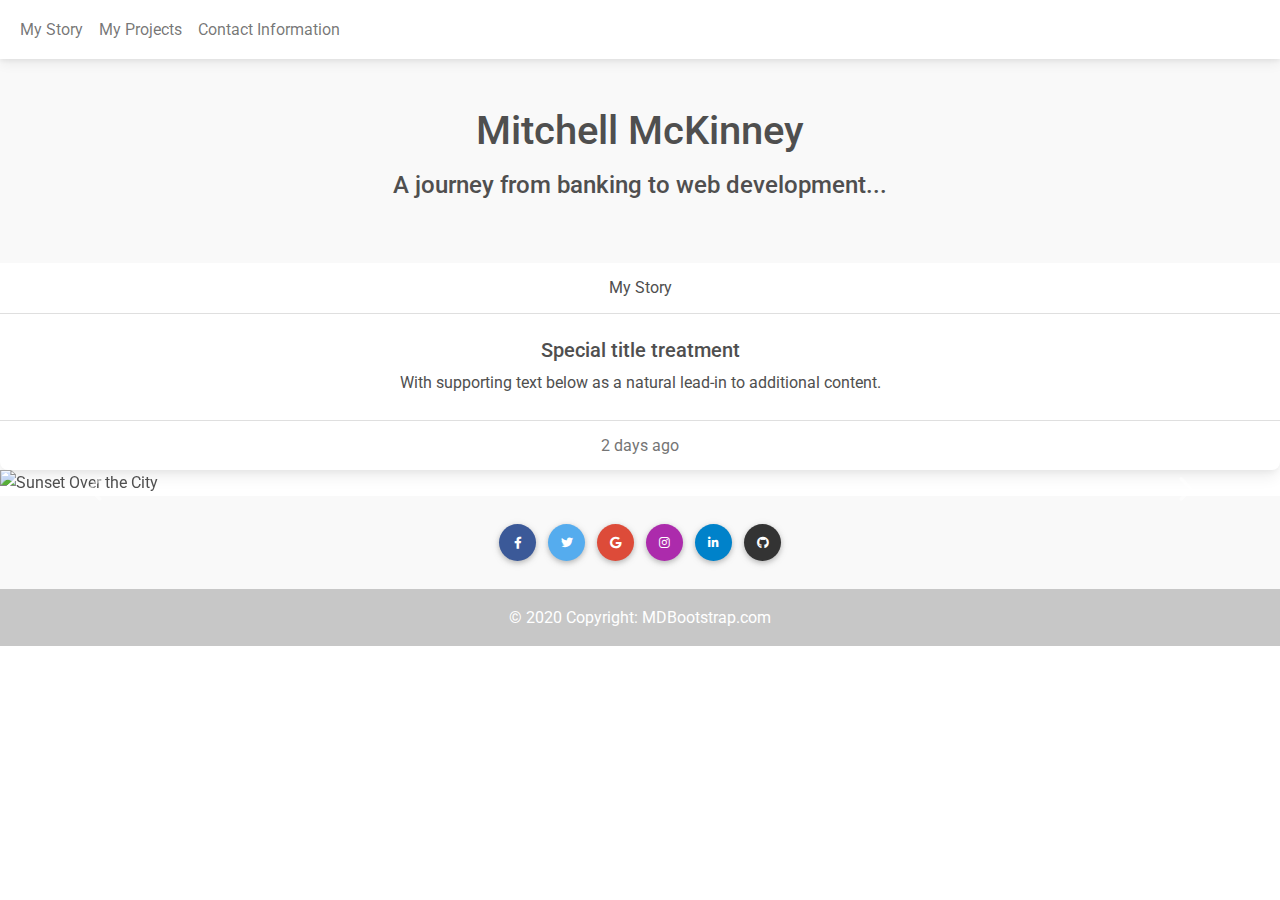
==== index.html @ 0e38a6aa "work on header and nav, footer work" ====
<!DOCTYPE html>
<html lang="en">
  <head>
    <meta charset="UTF-8" />
    <meta name="viewport" content="width=device-width, initial-scale=1, shrink-to-fit=no" />
    <meta http-equiv="x-ua-compatible" content="ie=edge" />
    <title>Mitchell McKinney Portfolio</title>
    <!-- MDB icon -->
    <link rel="icon" href="img/mdb-favicon.ico" type="image/x-icon" />
    <!-- Font Awesome -->
    <link
      rel="stylesheet"
      href="https://cdnjs.cloudflare.com/ajax/libs/font-awesome/6.0.0/css/all.min.css"
    />
    <!-- Google Fonts Roboto -->
    <link
      rel="stylesheet"
      href="https://fonts.googleapis.com/css2?family=Roboto:wght@300;400;500;700;900&display=swap"
    />
    <!-- MDB -->
    <link rel="stylesheet" href="css/mdb.min.css" />
  </head>
  <header>
  <!-- Navbar -->
  <nav class="navbar navbar-expand-lg navbar-light bg-white">
    <div class="container-fluid">
      <button
        class="navbar-toggler"
        type="button"
        data-mdb-toggle="collapse"
        data-mdb-target="#navbarExample01"
        aria-controls="navbarExample01"
        aria-expanded="false"
        aria-label="Toggle navigation"
      >
        <i class="fas fa-bars"></i>
      </button>
      <div class="collapse navbar-collapse" id="navbarExample01">
        <ul class="navbar-nav me-auto mb-2 mb-lg-0">
          <li class="nav-item">
            <a class="nav-link" href="#">My Story</a>
          </li>
          <li class="nav-item">
            <a class="nav-link" href="#">My Projects</a>
          </li>
          <li class="nav-item">
            <a class="nav-link" href="#">Contact Information</a>
          </li>
        </ul>
      </div>
    </div>
  </nav>
  <!-- Navbar -->

  <!-- Jumbotron -->
  <div class="p-5 text-center bg-light">
    <h1 class="mb-3">Mitchell McKinney</h1>
    <h4 class="mb-3">A journey from banking to web development...</h4>
   
  </div>
  <!-- Jumbotron -->
</header>
  <body>
    <!-- Start your project here-->
    

    <div class="card text-center">
      <div class="card-header">My Story</div>
      <div class="card-body">
        <h5 class="card-title">Special title treatment</h5>
        <p class="card-text">
          With supporting text below as a natural lead-in to additional content.
        </p>
        
      </div>
      <div class="card-footer text-muted">2 days ago</div>
    </div>

   <!-- Section: Content -->
   <section class="">
   
   
   
   </section>
   <!-- Section: Content -->
    <!-- Carousel wrapper -->
<div id="carouselBasicExample" class="carousel slide carousel-fade" data-mdb-ride="carousel">
  <!-- Indicators -->
  <div class="carousel-indicators">
    <button
      type="button"
      data-mdb-target="#carouselBasicExample"
      data-mdb-slide-to="0"
      class="active"
      aria-current="true"
      aria-label="Slide 1"
    ></button>
    <button
      type="button"
      data-mdb-target="#carouselBasicExample"
      data-mdb-slide-to="1"
      aria-label="Slide 2"
    ></button>
    <button
      type="button"
      data-mdb-target="#carouselBasicExample"
      data-mdb-slide-to="2"
      aria-label="Slide 3"
    ></button>
  </div>

  <!-- Inner -->
  <div class="carousel-inner">
    <!-- Single item -->
    <div class="carousel-item active">
      <img src="https://mdbcdn.b-cdn.net/img/Photos/Slides/img%20(15).webp" class="d-block w-100" alt="Sunset Over the City"/>
      <div class="carousel-caption d-none d-md-block">
        <h5>First slide label</h5>
        <p>Nulla vitae elit libero, a pharetra augue mollis interdum.</p>
      </div>
    </div>

    <!-- Single item -->
    <div class="carousel-item">
      <img src="https://mdbcdn.b-cdn.net/img/Photos/Slides/img%20(22).webp" class="d-block w-100" alt="Canyon at Nigh"/>
      <div class="carousel-caption d-none d-md-block">
        <h5>Second slide label</h5>
        <p>Lorem ipsum dolor sit amet, consectetur adipiscing elit.</p>
      </div>
    </div>

    <!-- Single item -->
    <div class="carousel-item">
      <img src="https://mdbcdn.b-cdn.net/img/Photos/Slides/img%20(23).webp" class="d-block w-100" alt="Cliff Above a Stormy Sea"/>
      <div class="carousel-caption d-none d-md-block">
        <h5>Third slide label</h5>
        <p>Praesent commodo cursus magna, vel scelerisque nisl consectetur.</p>
      </div>
    </div>
  </div>
  <!-- Inner -->

  <!-- Controls -->
  <button class="carousel-control-prev" type="button" data-mdb-target="#carouselBasicExample" data-mdb-slide="prev">
    <span class="carousel-control-prev-icon" aria-hidden="true"></span>
    <span class="visually-hidden">Previous</span>
  </button>
  <button class="carousel-control-next" type="button" data-mdb-target="#carouselBasicExample" data-mdb-slide="next">
    <span class="carousel-control-next-icon" aria-hidden="true"></span>
    <span class="visually-hidden">Next</span>
  </button>
</div>
<!-- Carousel wrapper -->
    <!-- End your project here-->

    <!-- MDB -->
    <script type="text/javascript" src="js/mdb.min.js"></script>
    <!-- Custom scripts -->
    <script type="text/javascript"></script>
  </body>
  <footer class="bg-light text-center text-white">
  <!-- Grid container -->
  <div class="container p-4 pb-0">
    <!-- Section: Social media -->
    <section class="mb-4">
      <!-- Facebook -->
      <a
        class="btn btn-primary btn-floating m-1"
        style="background-color: #3b5998;"
        href="#!"
        role="button"
        ><i class="fab fa-facebook-f"></i
      ></a>

      <!-- Twitter -->
      <a
        class="btn btn-primary btn-floating m-1"
        style="background-color: #55acee;"
        href="#!"
        role="button"
        ><i class="fab fa-twitter"></i
      ></a>

      <!-- Google -->
      <a
        class="btn btn-primary btn-floating m-1"
        style="background-color: #dd4b39;"
        href="#!"
        role="button"
        ><i class="fab fa-google"></i
      ></a>

      <!-- Instagram -->
      <a
        class="btn btn-primary btn-floating m-1"
        style="background-color: #ac2bac;"
        href="#!"
        role="button"
        ><i class="fab fa-instagram"></i
      ></a>

      <!-- Linkedin -->
      <a
        class="btn btn-primary btn-floating m-1"
        style="background-color: #0082ca;"
        href="#!"
        role="button"
        ><i class="fab fa-linkedin-in"></i
      ></a>
      <!-- Github -->
      <a
        class="btn btn-primary btn-floating m-1"
        style="background-color: #333333;"
        href="#!"
        role="button"
        ><i class="fab fa-github"></i
      ></a>
    </section>
    <!-- Section: Social media -->
  </div>
  <!-- Grid container -->

  <!-- Copyright -->
  <div class="text-center p-3" style="background-color: rgba(0, 0, 0, 0.2);">
    © 2020 Copyright:
    <a class="text-white" href="https://mdbootstrap.com/">MDBootstrap.com</a>
  </div>
  <!-- Copyright -->
</footer>
</html>
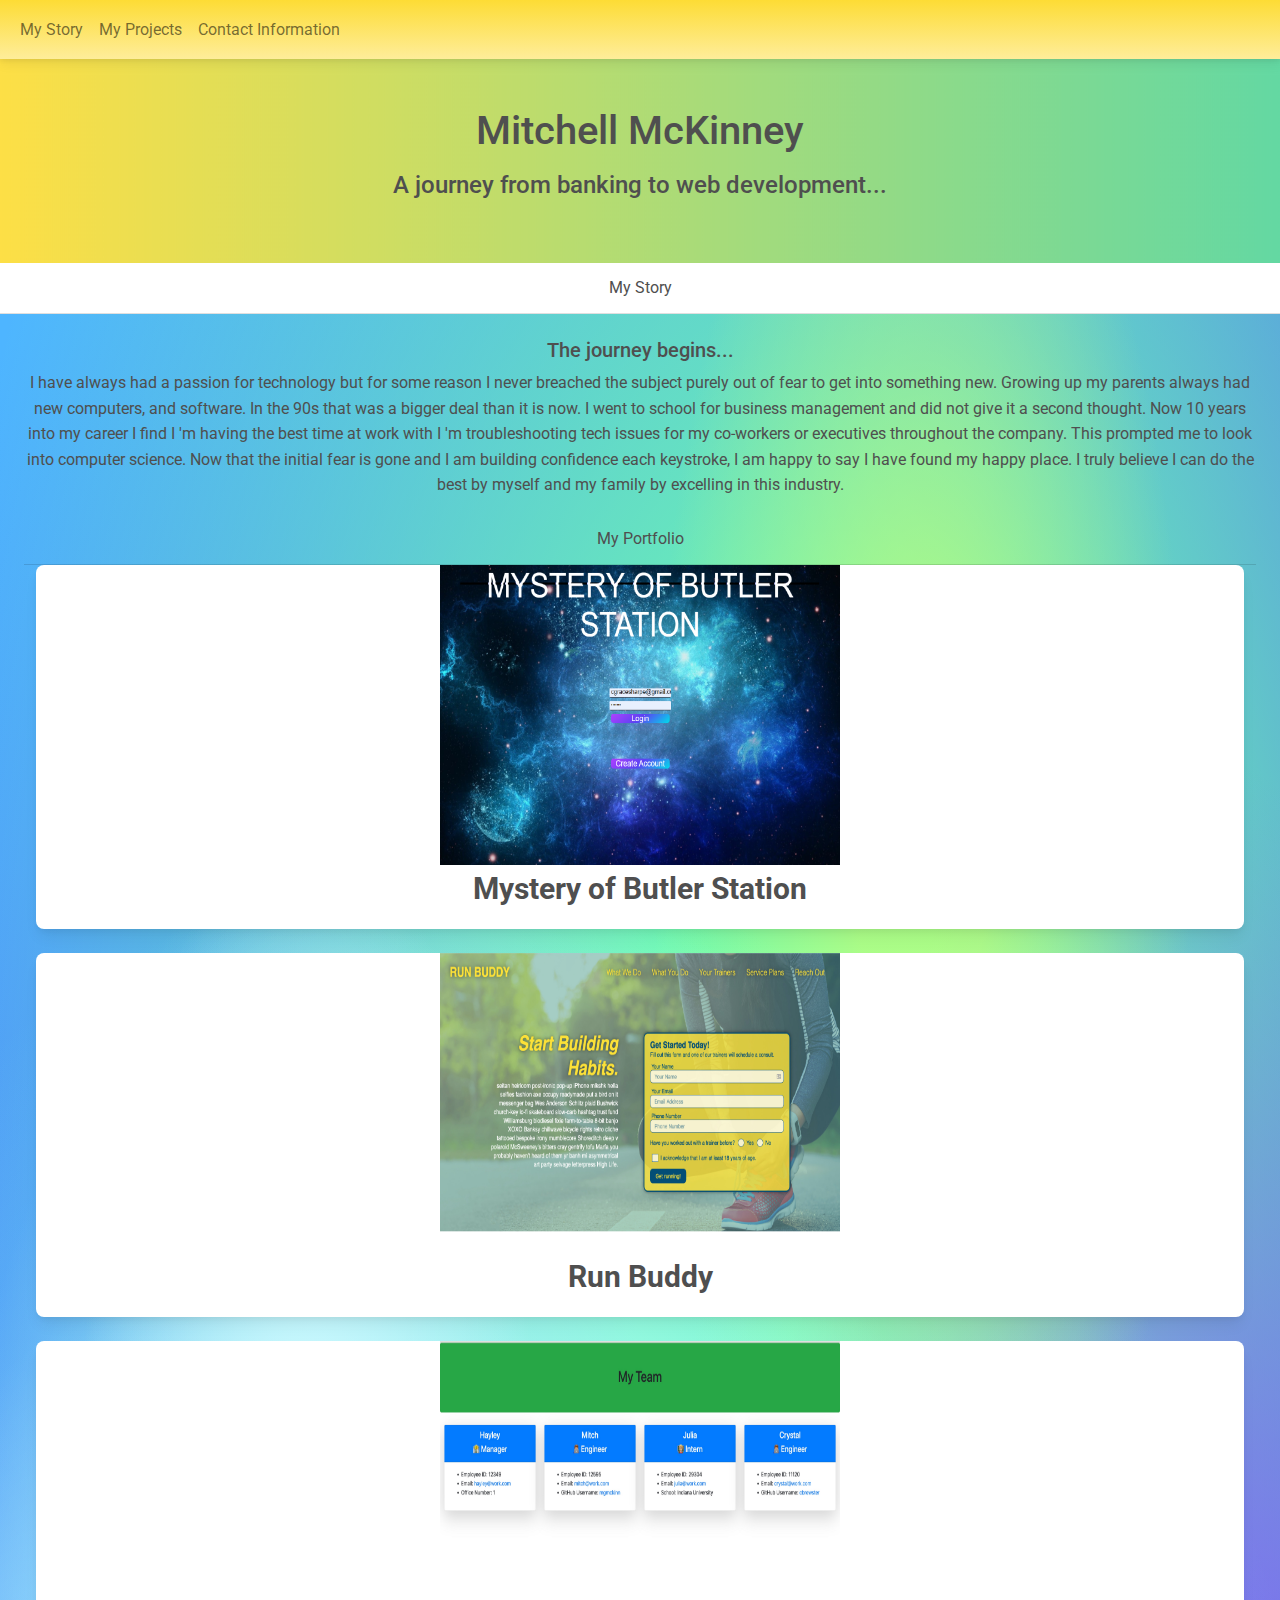
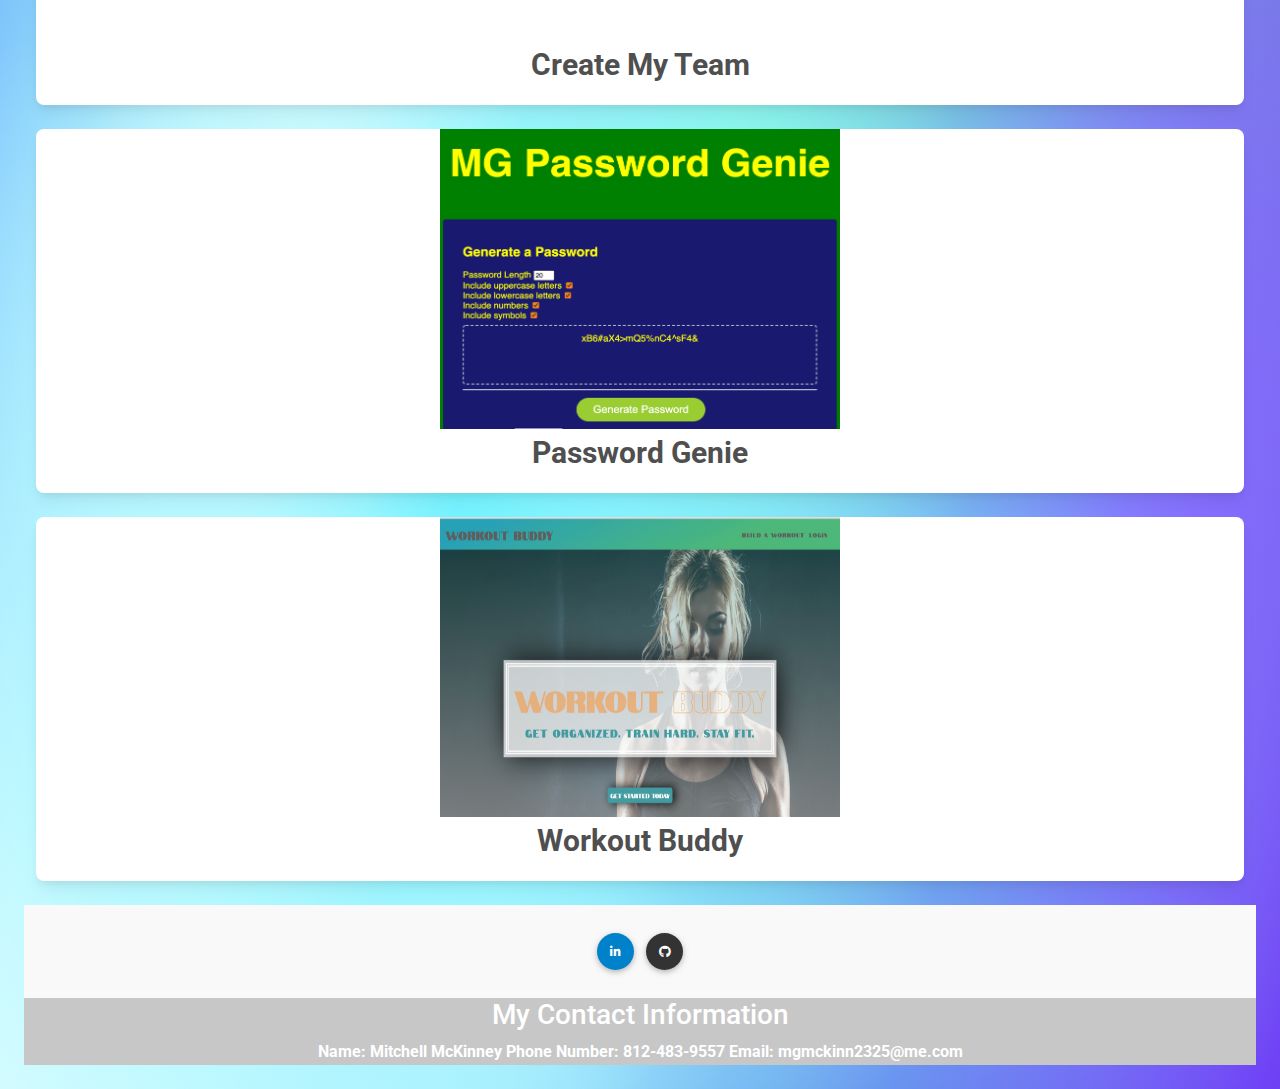
==== commit eed413a6: "work on styling" ====
--- a/index.html
+++ b/index.html
@@ -1,38 +1,26 @@
 <!DOCTYPE html>
 <html lang="en">
-  <head>
-    <meta charset="UTF-8" />
-    <meta name="viewport" content="width=device-width, initial-scale=1, shrink-to-fit=no" />
-    <meta http-equiv="x-ua-compatible" content="ie=edge" />
-    <title>Mitchell McKinney Portfolio</title>
-    <!-- MDB icon -->
-    <link rel="icon" href="img/mdb-favicon.ico" type="image/x-icon" />
-    <!-- Font Awesome -->
-    <link
-      rel="stylesheet"
-      href="https://cdnjs.cloudflare.com/ajax/libs/font-awesome/6.0.0/css/all.min.css"
-    />
-    <!-- Google Fonts Roboto -->
-    <link
-      rel="stylesheet"
-      href="https://fonts.googleapis.com/css2?family=Roboto:wght@300;400;500;700;900&display=swap"
-    />
-    <!-- MDB -->
-    <link rel="stylesheet" href="css/mdb.min.css" />
-  </head>
-  <header>
+
+<head>
+  <meta charset="UTF-8" />
+  <meta name="viewport" content="width=device-width, initial-scale=1, shrink-to-fit=no" />
+  <meta http-equiv="x-ua-compatible" content="ie=edge" />
+  <title>Mitchell McKinney Portfolio</title>
+  <!-- MDB icon -->
+  <link href="./img/" </link> <!-- Font Awesome -->
+  <link rel="stylesheet" href="https://cdnjs.cloudflare.com/ajax/libs/font-awesome/6.0.0/css/all.min.css" />
+  <!-- Google Fonts Roboto -->
+  <link rel="stylesheet" href="https://fonts.googleapis.com/css2?family=Roboto:wght@300;400;500;700;900&display=swap" />
+  <!-- MDB -->
+  <link rel="stylesheet" href="css/mdb.min.css" />
+  <link rel="stylesheet" href="./css/styles.css">
+</head>
+<header>
   <!-- Navbar -->
   <nav class="navbar navbar-expand-lg navbar-light bg-white">
     <div class="container-fluid">
-      <button
-        class="navbar-toggler"
-        type="button"
-        data-mdb-toggle="collapse"
-        data-mdb-target="#navbarExample01"
-        aria-controls="navbarExample01"
-        aria-expanded="false"
-        aria-label="Toggle navigation"
-      >
+      <button class="navbar-toggler" type="button" data-mdb-toggle="collapse" data-mdb-target="#navbarExample01"
+        aria-controls="navbarExample01" aria-expanded="false" aria-label="Toggle navigation">
         <i class="fas fa-bars"></i>
       </button>
       <div class="collapse navbar-collapse" id="navbarExample01">
@@ -53,178 +41,132 @@
   <!-- Navbar -->
 
   <!-- Jumbotron -->
-  <div class="p-5 text-center bg-light">
+  <div class=" jumbotron p-5 text-center bg-light">
     <h1 class="mb-3">Mitchell McKinney</h1>
     <h4 class="mb-3">A journey from banking to web development...</h4>
-   
+
   </div>
   <!-- Jumbotron -->
 </header>
-  <body>
-    <!-- Start your project here-->
-    
 
-    <div class="card text-center">
-      <div class="card-header">My Story</div>
-      <div class="card-body">
-        <h5 class="card-title">Special title treatment</h5>
-        <p class="card-text">
-          With supporting text below as a natural lead-in to additional content.
-        </p>
-        
+<body>
+  <!-- Start your project here-->
+
+
+  <div class="card text-center">
+    <div class="card-header">My Story</div>
+    <div class="card-body">
+      <h5 class="card-title">The journey begins...</h5>
+      <p class="card-text">
+        I have always had a passion for technology but for some reason I never breached
+        the subject purely out of fear to get into something new. Growing up my parents always had new computers, and
+        software. In the 90s that was a bigger deal than it is now. I went to school for business management and did not
+        give it a second
+        thought. Now 10 years into my career I find I 'm having the best time at work with I 'm troubleshooting tech
+        issues for my co-workers or executives throughout the company. This prompted me to look into computer science.
+        Now that the initial
+        fear is gone and I am building confidence each keystroke, I am happy to say I have found my happy place. I truly
+        believe I can do the best by myself and my family by excelling in this industry.
+      </p>
+
+      <!-- Begin Grid Layout -->
+      <div class="card-header">My Portfolio</div>
+      <div class="flex container-fluid">
+      <div class="card-deck">
+        <div class="card mb-4 hoverable black darken-1 wow fadeInUp width">
+          <a href="https://github.com/gsd79/Mystery-of-Butler-Station"> <img src="./img/butlerstation.png"
+              height="300px" width="400px" alt="Mystery-of-Butler-Station"></a>
+          <div class="card-block">
+            <p class="small white-text card-para">Mystery of Butler Station</p>
+          </div>
+        </div>
+        <span></span>
+        <div class="card mb-4 hoverable black darken-1 wow fadeInUp">
+          <a href="https://mgmckinn.github.io/run-buddy-1/"> <img src="./img/runbuddy.jpg" height="300px" width="400" alt="run-buddy "></a>
+
+         
+          <div class="card-block">
+            <p class="small white-text card-para">Run Buddy</p>
+          </div>
+        </div>
+        <span></span>
+        <div class="card mb-4 hoverable black darken-1 wow fadeInUp">
+           <a href="https://github.com/mgmckinn/create-my-team-mgm"><img src="./img/createmyteam.jpeg" height="300" width="400" alt="password-genie"></a>
+           
+          </a>
+          <div class="card-block">
+            <p class="small white-text card-para">Create My Team</p>
+          </div>
+        </div>
+
+        <span></span>
+        <div class="card mb-4 hoverable black darken-1 wow fadeInUp">
+           <a href="https://mgmckinn.github.io/mgm-password-genie-html.css.js/"><img src="./img/PWGenie.png" height="300px" width="400px" alt="password-genie"></a>
+           
+          </a>
+          <div class="card-block">
+            <p class="small white-text card-para">Password Genie</p>
+          </div>
+        </div>
+
+
+        <span></span>
+        <div class="card mb-4 hoverable black darken-1 wow fadeInUp">
+           <a href="https://github.com/gsd79/Workout-Buddy"><img src="./img/workoutbuddy.jpeg" height="300" width="400" alt="workout Buddy"></a>
+           
+          </a>
+          <div class="card-block">
+            <p class="small white-text card-para">Workout Buddy</p>
+          </div>
+        </div>
+
       </div>
-      <div class="card-footer text-muted">2 days ago</div>
-    </div>
+      </div>
 
-   <!-- Section: Content -->
-   <section class="">
-   
-   
-   
-   </section>
-   <!-- Section: Content -->
-    <!-- Carousel wrapper -->
-<div id="carouselBasicExample" class="carousel slide carousel-fade" data-mdb-ride="carousel">
-  <!-- Indicators -->
-  <div class="carousel-indicators">
-    <button
-      type="button"
-      data-mdb-target="#carouselBasicExample"
-      data-mdb-slide-to="0"
-      class="active"
-      aria-current="true"
-      aria-label="Slide 1"
-    ></button>
-    <button
-      type="button"
-      data-mdb-target="#carouselBasicExample"
-      data-mdb-slide-to="1"
-      aria-label="Slide 2"
-    ></button>
-    <button
-      type="button"
-      data-mdb-target="#carouselBasicExample"
-      data-mdb-slide-to="2"
-      aria-label="Slide 3"
-    ></button>
-  </div>
 
-  <!-- Inner -->
-  <div class="carousel-inner">
-    <!-- Single item -->
-    <div class="carousel-item active">
-      <img src="https://mdbcdn.b-cdn.net/img/Photos/Slides/img%20(15).webp" class="d-block w-100" alt="Sunset Over the City"/>
-      <div class="carousel-caption d-none d-md-block">
-        <h5>First slide label</h5>
-        <p>Nulla vitae elit libero, a pharetra augue mollis interdum.</p>
-      </div>
-    </div>
+        <!-- End your project here-->
 
-    <!-- Single item -->
-    <div class="carousel-item">
-      <img src="https://mdbcdn.b-cdn.net/img/Photos/Slides/img%20(22).webp" class="d-block w-100" alt="Canyon at Nigh"/>
-      <div class="carousel-caption d-none d-md-block">
-        <h5>Second slide label</h5>
-        <p>Lorem ipsum dolor sit amet, consectetur adipiscing elit.</p>
-      </div>
-    </div>
-
-    <!-- Single item -->
-    <div class="carousel-item">
-      <img src="https://mdbcdn.b-cdn.net/img/Photos/Slides/img%20(23).webp" class="d-block w-100" alt="Cliff Above a Stormy Sea"/>
-      <div class="carousel-caption d-none d-md-block">
-        <h5>Third slide label</h5>
-        <p>Praesent commodo cursus magna, vel scelerisque nisl consectetur.</p>
-      </div>
-    </div>
-  </div>
-  <!-- Inner -->
-
-  <!-- Controls -->
-  <button class="carousel-control-prev" type="button" data-mdb-target="#carouselBasicExample" data-mdb-slide="prev">
-    <span class="carousel-control-prev-icon" aria-hidden="true"></span>
-    <span class="visually-hidden">Previous</span>
-  </button>
-  <button class="carousel-control-next" type="button" data-mdb-target="#carouselBasicExample" data-mdb-slide="next">
-    <span class="carousel-control-next-icon" aria-hidden="true"></span>
-    <span class="visually-hidden">Next</span>
-  </button>
-</div>
-<!-- Carousel wrapper -->
-    <!-- End your project here-->
-
-    <!-- MDB -->
-    <script type="text/javascript" src="js/mdb.min.js"></script>
-    <!-- Custom scripts -->
-    <script type="text/javascript"></script>
-  </body>
-  <footer class="bg-light text-center text-white">
+        <!-- MDB -->
+        <script type="text/javascript" src="js/mdb.min.js"></script>
+        <!-- Custom scripts -->
+        <script type="text/javascript"></script>
+</body>
+<footer class="bg-light text-center text-white">
   <!-- Grid container -->
   <div class="container p-4 pb-0">
     <!-- Section: Social media -->
     <section class="mb-4">
       <!-- Facebook -->
-      <a
-        class="btn btn-primary btn-floating m-1"
-        style="background-color: #3b5998;"
-        href="#!"
-        role="button"
-        ><i class="fab fa-facebook-f"></i
-      ></a>
+
 
       <!-- Twitter -->
-      <a
-        class="btn btn-primary btn-floating m-1"
-        style="background-color: #55acee;"
-        href="#!"
-        role="button"
-        ><i class="fab fa-twitter"></i
-      ></a>
+
 
       <!-- Google -->
-      <a
-        class="btn btn-primary btn-floating m-1"
-        style="background-color: #dd4b39;"
-        href="#!"
-        role="button"
-        ><i class="fab fa-google"></i
-      ></a>
 
       <!-- Instagram -->
-      <a
-        class="btn btn-primary btn-floating m-1"
-        style="background-color: #ac2bac;"
-        href="#!"
-        role="button"
-        ><i class="fab fa-instagram"></i
-      ></a>
+
 
       <!-- Linkedin -->
-      <a
-        class="btn btn-primary btn-floating m-1"
-        style="background-color: #0082ca;"
-        href="#!"
-        role="button"
-        ><i class="fab fa-linkedin-in"></i
-      ></a>
+      <a class="btn btn-primary btn-floating m-1" style="background-color: #0082ca;" href="#!" role="button"><i
+          class="fab fa-linkedin-in"></i></a>
       <!-- Github -->
-      <a
-        class="btn btn-primary btn-floating m-1"
-        style="background-color: #333333;"
-        href="#!"
-        role="button"
-        ><i class="fab fa-github"></i
-      ></a>
+      <a class="btn btn-primary btn-floating m-1" style="background-color: #333333;" href="#!" role="button"><i
+          class="fab fa-github"></i></a>
     </section>
     <!-- Section: Social media -->
   </div>
+
   <!-- Grid container -->
 
   <!-- Copyright -->
-  <div class="text-center p-3" style="background-color: rgba(0, 0, 0, 0.2);">
-    © 2020 Copyright:
-    <a class="text-white" href="https://mdbootstrap.com/">MDBootstrap.com</a>
-  </div>
+  <footer ="text-center p-3" style="background-color: rgba(0, 0, 0, 0.2);">
+    <h3>My Contact Information</h3>
+    <strong>Name: Mitchell McKinney</strong>
+    <strong>Phone Number: 812-483-9557</strong>
+    <strong>Email: mgmckinn2325@me.com</strong>
+
   <!-- Copyright -->
 </footer>
-</html>
+
+</html>--- a/css/styles.css
+++ b/css/styles.css
@@ -0,0 +1,24 @@
+*{
+    box-sizing: border-box;
+}
+
+.jumbotron {
+    background-image: url("../img/cool-background.png");
+}
+
+  nav.navbar.navbar-expand-lg.navbar-light.bg-white {
+    background-image: linear-gradient(rgb(253, 220, 53), rgb(254, 237, 154));
+  }
+
+  div.card-body {
+  text-align: center;
+  
+  background-image: radial-gradient(18% 28% at 24% 50%, #CEFAFFFF 7%, #073AFF00 100%), radial-gradient(18% 28% at 18% 71%, #FFFFFF59 6%, #073AFF00 100%), radial-gradient(70% 53% at 36% 76%, #73F2FFFF 0%, #073AFF00 100%), radial-gradient(42% 53% at 15% 94%, #FFFFFFFF 7%, #073AFF00 100%), radial-gradient(42% 53% at 34% 72%, #FFFFFFFF 7%, #073AFF00 100%), radial-gradient(18% 28% at 35% 87%, #FFFFFFFF 7%, #073AFF00 100%), radial-gradient(31% 43% at 7% 98%, #FFFFFFFF 24%, #073AFF00 100%), radial-gradient(21% 37% at 72% 23%, #D3FF6D9C 24%, #073AFF00 100%), radial-gradient(35% 56% at 91% 74%, #8A4FFFF5 9%, #073AFF00 100%), radial-gradient(74% 86% at 67% 38%, #6DFFAEF5 24%, #073AFF00 100%), linear-gradient(125deg, #4EB5FFFF 1%, #4C00FCFF 100%);
+}
+
+p.small.white-text.card-para {
+  font-size: 30px;
+  font-weight: bold;
+  letter-spacing: normal;
+  
+}
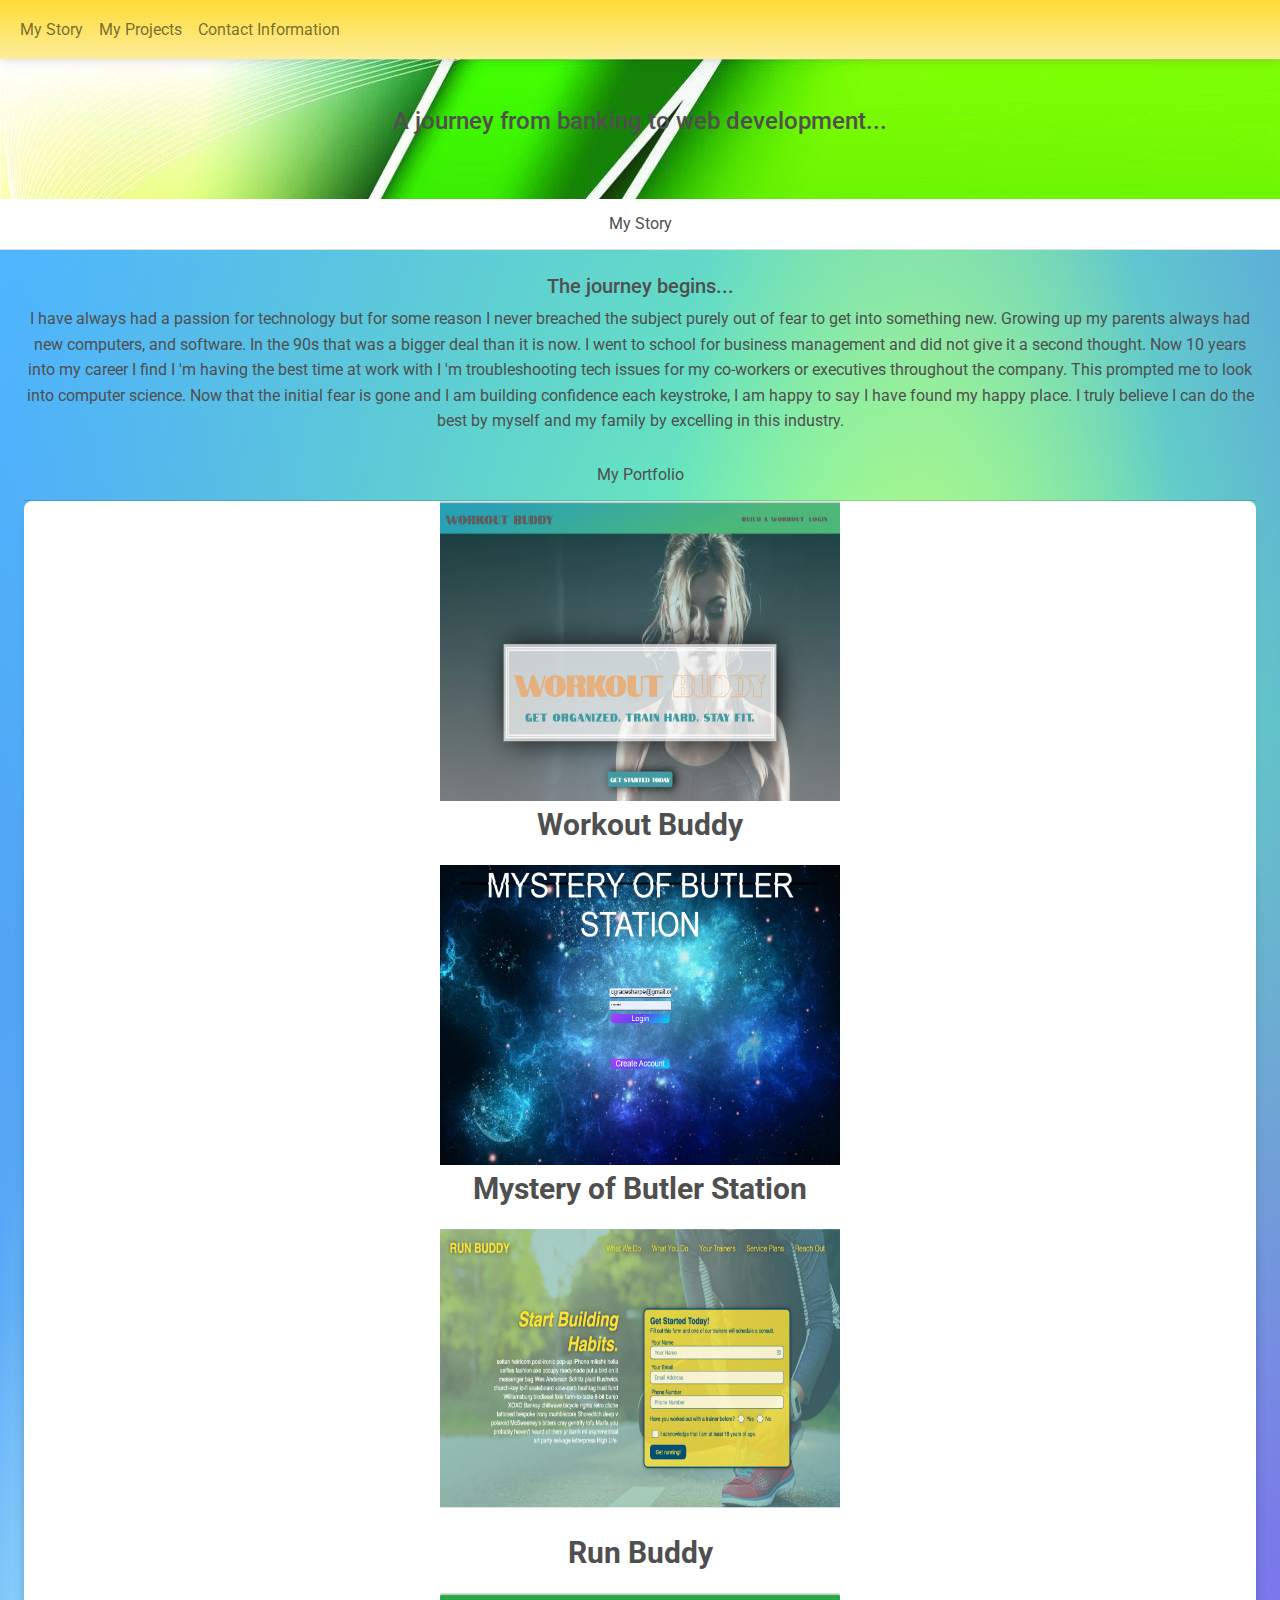
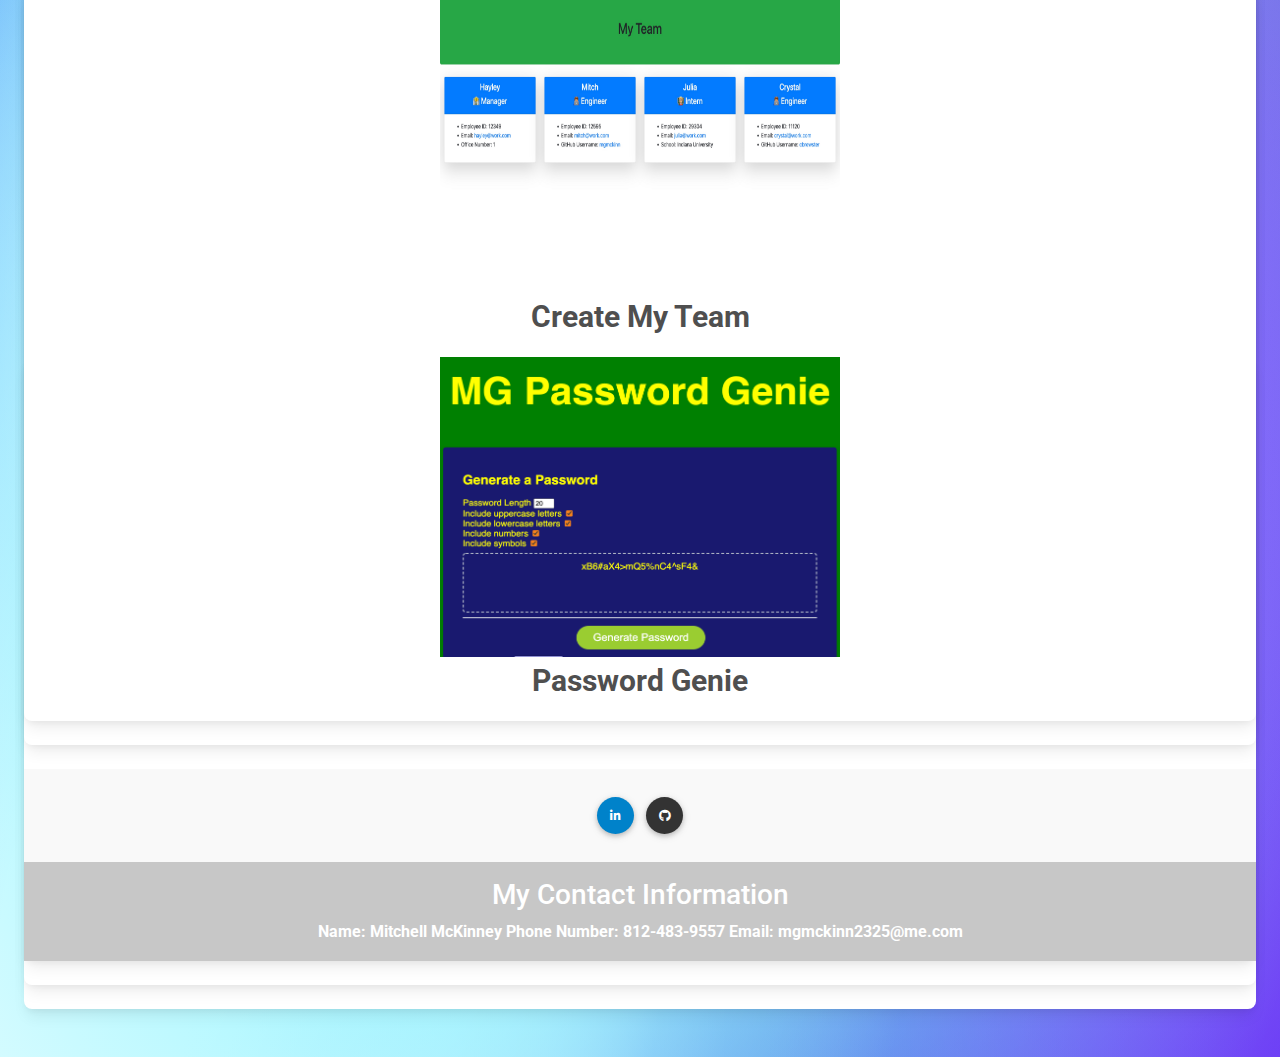
==== commit 6031c7b6: "css uodates" ====
--- a/index.html
+++ b/index.html
@@ -26,13 +26,13 @@
       <div class="collapse navbar-collapse" id="navbarExample01">
         <ul class="navbar-nav me-auto mb-2 mb-lg-0">
           <li class="nav-item">
-            <a class="nav-link" href="#">My Story</a>
+            <a class="nav-link" href="#my-story">My Story</a>
           </li>
           <li class="nav-item">
-            <a class="nav-link" href="#">My Projects</a>
+            <a class="nav-link" href="#my-projects">My Projects</a>
           </li>
           <li class="nav-item">
-            <a class="nav-link" href="#">Contact Information</a>
+            <a class="nav-link" href="#contact-information">Contact Information</a>
           </li>
         </ul>
       </div>
@@ -42,7 +42,9 @@
 
   <!-- Jumbotron -->
   <div class=" jumbotron p-5 text-center bg-light">
-    <h1 class="mb-3">Mitchell McKinney</h1>
+    <div class="wrapper">
+      <h1 contenteditable data-heading="Folded">Folded</h1>
+    </div>
     <h4 class="mb-3">A journey from banking to web development...</h4>
 
   </div>
@@ -54,7 +56,7 @@
 
 
   <div class="card text-center">
-    <div class="card-header">My Story</div>
+    <div id="my-story" class="card-header">My Story</div>
     <div class="card-body">
       <h5 class="card-title">The journey begins...</h5>
       <p class="card-text">
@@ -70,58 +72,75 @@
       </p>
 
       <!-- Begin Grid Layout -->
-      <div class="card-header">My Portfolio</div>
-      <div class="flex container-fluid">
-      <div class="card-deck">
-        <div class="card mb-4 hoverable black darken-1 wow fadeInUp width">
-          <a href="https://github.com/gsd79/Mystery-of-Butler-Station"> <img src="./img/butlerstation.png"
-              height="300px" width="400px" alt="Mystery-of-Butler-Station"></a>
-          <div class="card-block">
-            <p class="small white-text card-para">Mystery of Butler Station</p>
+      <div id="my-portfolio" class="card-header">My Portfolio</div>
+      <div class="flex container<div class="row">
+      
+        <div class="col-md-6 mb-4 mb-md-0">
+      
+        </div>
+      
+        <div class="col-md-6 mb-4 mb-md-0">
+          
+        </div>
+      
+      </div>
+        <div class="card-deck">
+
+          <span></span>
+          <div class="card mb-4 hoverable black darken-1 wow fadeInUp">
+            <a href="https://github.com/gsd79/Workout-Buddy"><img src="./img/workoutbuddy.jpeg" height="300" width="400"
+                alt="workout Buddy"></a>
+
+            </a>
+            <div class="card-block">
+              <p class="small white-text card-para">Workout Buddy</p>
+            </div>
+
+
+            <div class="card mb-4 hoverable black darken-1 wow fadeInUp width">
+              <a href="https://github.com/gsd79/Mystery-of-Butler-Station"><img src="./img/butlerstation.png"
+                  height="300px" width="400px" alt="Mystery-of-Butler-Station"></a>
+              <div class="card-block">
+                <p class="small white-text card-para">Mystery of Butler Station</p>
+              </div>
+            
+            <span></span>
+            <div class="card mb-4 hoverable black darken-1 wow fadeInUp">
+              <a href="https://mgmckinn.github.io/run-buddy-1/"><img src="./img/runbuddy.jpg" height="300px"
+                  width="400" alt="run-buddy "></a>
+
+
+              <div class="card-block">
+                <p class="small white-text card-para">Run Buddy</p>
+              </div>
+            
+            <span></span>
+            <div class="card mb-4 hoverable black darken-1 wow fadeInUp">
+              <a href="https://github.com/mgmckinn/create-my-team-mgm"><img src="./img/createmyteam.jpeg" height="300"
+                  width="400" alt="password-genie"></a>
+
+              </a>
+              <div class="card-block">
+                <p class="small white-text card-para">Create My Team</p>
+              </div>
+            
+
+            <span></span>
+            <div class="card mb-4 hoverable black darken-1 wow fadeInUp">
+              <a href="https://mgmckinn.github.io/mgm-password-genie-html.css.js/"><img src="./img/PWGenie.png"
+                  height="300px" width="400px" alt="password-genie"></a>
+
+              </a>
+              <div class="card-block">
+                <p class="small white-text card-para">Password Genie</p>
+              </div>
+            
+
+
+
+
           </div>
         </div>
-        <span></span>
-        <div class="card mb-4 hoverable black darken-1 wow fadeInUp">
-          <a href="https://mgmckinn.github.io/run-buddy-1/"> <img src="./img/runbuddy.jpg" height="300px" width="400" alt="run-buddy "></a>
-
-         
-          <div class="card-block">
-            <p class="small white-text card-para">Run Buddy</p>
-          </div>
-        </div>
-        <span></span>
-        <div class="card mb-4 hoverable black darken-1 wow fadeInUp">
-           <a href="https://github.com/mgmckinn/create-my-team-mgm"><img src="./img/createmyteam.jpeg" height="300" width="400" alt="password-genie"></a>
-           
-          </a>
-          <div class="card-block">
-            <p class="small white-text card-para">Create My Team</p>
-          </div>
-        </div>
-
-        <span></span>
-        <div class="card mb-4 hoverable black darken-1 wow fadeInUp">
-           <a href="https://mgmckinn.github.io/mgm-password-genie-html.css.js/"><img src="./img/PWGenie.png" height="300px" width="400px" alt="password-genie"></a>
-           
-          </a>
-          <div class="card-block">
-            <p class="small white-text card-para">Password Genie</p>
-          </div>
-        </div>
-
-
-        <span></span>
-        <div class="card mb-4 hoverable black darken-1 wow fadeInUp">
-           <a href="https://github.com/gsd79/Workout-Buddy"><img src="./img/workoutbuddy.jpeg" height="300" width="400" alt="workout Buddy"></a>
-           
-          </a>
-          <div class="card-block">
-            <p class="small white-text card-para">Workout Buddy</p>
-          </div>
-        </div>
-
-      </div>
-      </div>
 
 
         <!-- End your project here-->
@@ -130,6 +149,7 @@
         <script type="text/javascript" src="js/mdb.min.js"></script>
         <!-- Custom scripts -->
         <script type="text/javascript"></script>
+        <script src="./src/js/index.js"></script>
 </body>
 <footer class="bg-light text-center text-white">
   <!-- Grid container -->
@@ -160,13 +180,13 @@
   <!-- Grid container -->
 
   <!-- Copyright -->
-  <footer ="text-center p-3" style="background-color: rgba(0, 0, 0, 0.2);">
+  <footer id="contact-information" class="text-center p-3" style="background-color: rgba(0, 0, 0, 0.2);">
     <h3>My Contact Information</h3>
     <strong>Name: Mitchell McKinney</strong>
     <strong>Phone Number: 812-483-9557</strong>
     <strong>Email: mgmckinn2325@me.com</strong>
 
-  <!-- Copyright -->
-</footer>
+    <!-- Copyright -->
+  </footer>
 
 </html>--- a/css/styles.css
+++ b/css/styles.css
@@ -1,24 +1,83 @@
-*{
+* {
     box-sizing: border-box;
 }
 
 .jumbotron {
-    background-image: url("../img/cool-background.png");
+    background-image: url("../img/greenback.jpeg");
 }
 
-  nav.navbar.navbar-expand-lg.navbar-light.bg-white {
+nav.navbar.navbar-expand-lg.navbar-light.bg-white {
     background-image: linear-gradient(rgb(253, 220, 53), rgb(254, 237, 154));
-  }
+}
 
-  div.card-body {
-  text-align: center;
-  
-  background-image: radial-gradient(18% 28% at 24% 50%, #CEFAFFFF 7%, #073AFF00 100%), radial-gradient(18% 28% at 18% 71%, #FFFFFF59 6%, #073AFF00 100%), radial-gradient(70% 53% at 36% 76%, #73F2FFFF 0%, #073AFF00 100%), radial-gradient(42% 53% at 15% 94%, #FFFFFFFF 7%, #073AFF00 100%), radial-gradient(42% 53% at 34% 72%, #FFFFFFFF 7%, #073AFF00 100%), radial-gradient(18% 28% at 35% 87%, #FFFFFFFF 7%, #073AFF00 100%), radial-gradient(31% 43% at 7% 98%, #FFFFFFFF 24%, #073AFF00 100%), radial-gradient(21% 37% at 72% 23%, #D3FF6D9C 24%, #073AFF00 100%), radial-gradient(35% 56% at 91% 74%, #8A4FFFF5 9%, #073AFF00 100%), radial-gradient(74% 86% at 67% 38%, #6DFFAEF5 24%, #073AFF00 100%), linear-gradient(125deg, #4EB5FFFF 1%, #4C00FCFF 100%);
+div.card-body {
+    text-align: center;
+
+    background-image: radial-gradient(18% 28% at 24% 50%, #CEFAFFFF 7%, #073AFF00 100%), radial-gradient(18% 28% at 18% 71%, #FFFFFF59 6%, #073AFF00 100%), radial-gradient(70% 53% at 36% 76%, #73F2FFFF 0%, #073AFF00 100%), radial-gradient(42% 53% at 15% 94%, #FFFFFFFF 7%, #073AFF00 100%), radial-gradient(42% 53% at 34% 72%, #FFFFFFFF 7%, #073AFF00 100%), radial-gradient(18% 28% at 35% 87%, #FFFFFFFF 7%, #073AFF00 100%), radial-gradient(31% 43% at 7% 98%, #FFFFFFFF 24%, #073AFF00 100%), radial-gradient(21% 37% at 72% 23%, #D3FF6D9C 24%, #073AFF00 100%), radial-gradient(35% 56% at 91% 74%, #8A4FFFF5 9%, #073AFF00 100%), radial-gradient(74% 86% at 67% 38%, #6DFFAEF5 24%, #073AFF00 100%), linear-gradient(125deg, #4EB5FFFF 1%, #4C00FCFF 100%);
 }
 
 p.small.white-text.card-para {
-  font-size: 30px;
-  font-weight: bold;
-  letter-spacing: normal;
-  
+    font-size: 30px;
+    font-weight: bold;
+    letter-spacing: normal;
+
 }
+
+
+html,
+body {
+    height: 100%;
+}
+
+
+
+.wrapper {
+    width: 100%;
+    font-family: 'Source Code Pro', monospace;
+    margin: 0 auto;
+    height: 100%;
+}
+
+h1 {
+    text-transform: uppercase;
+    transform: translate(-50%, -50%) skew(10deg) rotate(-10deg);
+    font-size: 20vw;
+    top: 50%;
+    left: 50%;
+    margin: 0;
+    position: absolute;
+    text-rendering: optimizeLegibility;
+    font-weight: 900;
+    color: rgba(#ff9eb1, 0.5);
+    text-shadow: 1px 4px 6px $bg, 0 0 0 #66303a, 1px 4px 6px $bg;
+    white-space: nowrap;
+}
+
+    &:before {
+        content: attr(data-heading);
+        position: absolute;
+        left: 0;
+        top: -4.8%;
+        overflow: hidden;
+        width: 100%;
+        height: 50%;
+        color: #fbf7f4;
+        transform: translate(1.6vw, 0) skew(-13deg) scale(1, 1.2);
+        z-index: 2;
+        text-shadow: 2px -1px 6px rgba(0, 0, 0, 0.2);
+    }
+
+    :after {
+        content: attr(data-heading);
+        position: absolute;
+        left: 0;
+        top: 0;
+        overflow: hidden;
+        width: 100%;
+        height: 100%;
+        z-index: 1;
+        color: #d3cfcc;
+        transform: translate(0vw, 0) skew(13deg) scale(1, 0.8);
+        clip-path: polygon(0 50%, 100% 50%, 100% 100%, 0% 100%);
+        text-shadow: 2px -1px 6px rgba(0, 0, 0, 0.3);
+    }